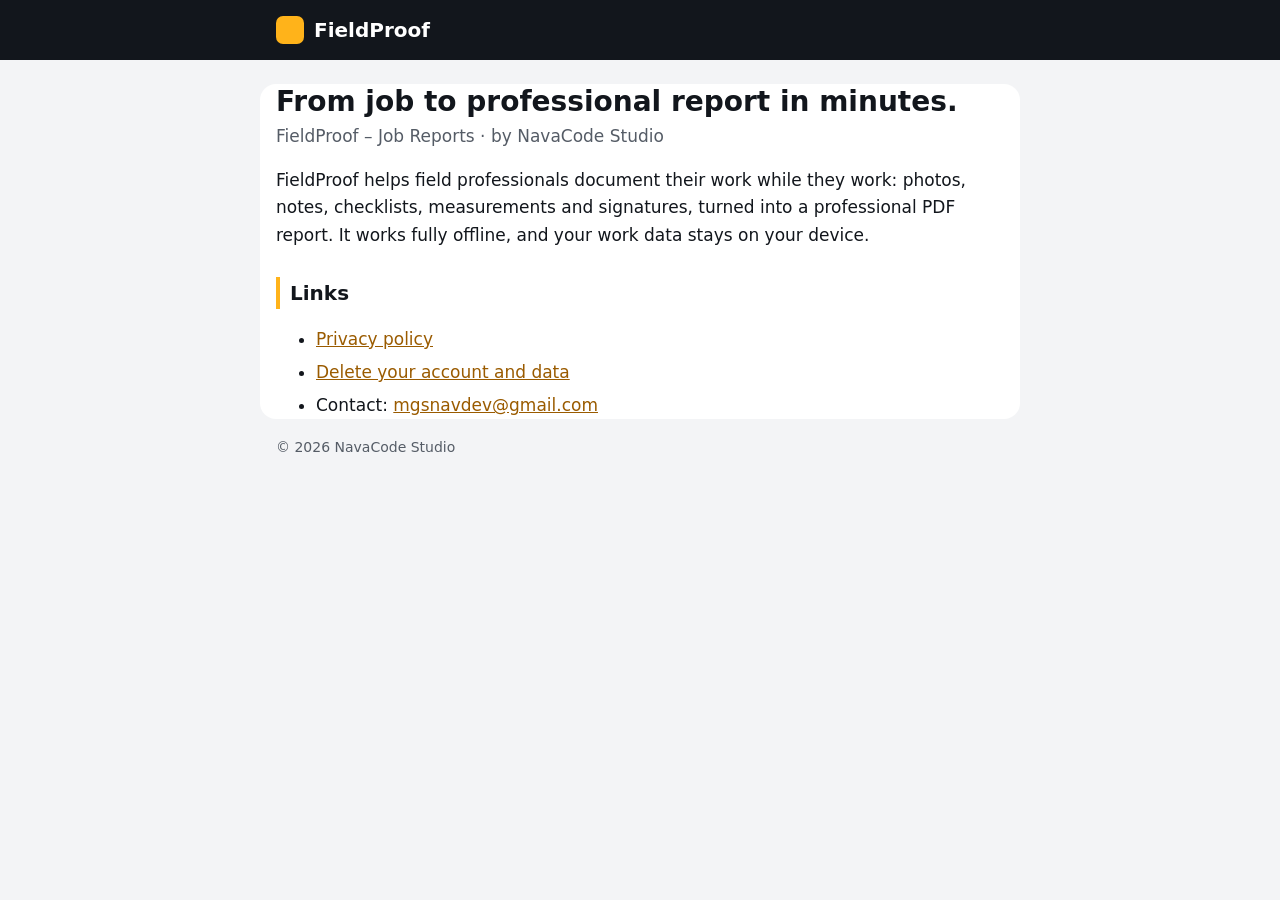
==== index.html @ 519d34b0 "Add files via upload" ====
<!doctype html>
<html lang="en">
<head>
<meta charset="utf-8">
<meta name="viewport" content="width=device-width, initial-scale=1">
<title>FieldProof – Job Reports</title>
<meta name="description" content="FieldProof helps field professionals document their work and create professional PDF reports, even offline.">
<link rel="stylesheet" href="style.css">
</head>
<body>
<header class="top">
  <div class="wrap">
    <a class="brand" href="./"><span class="mark" aria-hidden="true"></span>FieldProof</a>
  </div>
</header>
<main class="wrap">
<h1>From job to professional report in minutes.</h1>
<p class="meta">FieldProof – Job Reports · by NavaCode Studio</p>
<p>FieldProof helps field professionals document their work while they work: photos, notes, checklists, measurements and signatures, turned into a professional PDF report. It works fully offline, and your work data stays on your device.</p>
<h2>Links</h2>
<ul>
  <li><a href="privacy.html">Privacy policy</a></li>
  <li><a href="delete-account.html">Delete your account and data</a></li>
  <li>Contact: <a href="mailto:mgsnavdev@gmail.com">mgsnavdev@gmail.com</a></li>
</ul>
</main>
<footer class="wrap foot">© 2026 NavaCode Studio</footer>
</body>
</html>
---- style.css ----
:root {
  --bg: #f3f4f6;
  --card: #ffffff;
  --ink: #12161c;
  --muted: #555c66;
  --amber: #ffb31a;
  --line: #e2e5ea;
  --link: #9a5b00;
}
@media (prefers-color-scheme: dark) {
  :root {
    --bg: #12161c;
    --card: #1c222b;
    --ink: #eef0f3;
    --muted: #a8b0ba;
    --line: #2c333d;
    --link: #ffb31a;
  }
}
* { box-sizing: border-box; }
body {
  margin: 0;
  background: var(--bg);
  color: var(--ink);
  font: 17px/1.6 system-ui, -apple-system, "Segoe UI", Roboto, sans-serif;
}
.wrap { max-width: 760px; margin: 0 auto; padding: 0 16px; }
.top { background: #12161c; color: #fff; }
.top .wrap { display: flex; align-items: center; justify-content: space-between; min-height: 60px; gap: 12px; flex-wrap: wrap; }
.brand { color: #fff; text-decoration: none; font-weight: 700; font-size: 20px; display: flex; align-items: center; gap: 10px; }
.mark { width: 28px; height: 28px; border-radius: 7px; background: var(--amber); display: inline-block; }
.top nav a { color: var(--amber); text-decoration: none; }
main { background: var(--card); margin-top: 24px; margin-bottom: 24px; padding-top: 8px; padding-bottom: 24px; border-radius: 16px; }
h1 { font-size: 28px; line-height: 1.25; margin: 24px 0 4px; }
h2 { font-size: 20px; margin: 28px 0 8px; padding-left: 10px; border-left: 4px solid var(--amber); }
.meta { color: var(--muted); margin-top: 0; }
.box { background: var(--bg); border-radius: 12px; padding: 14px 16px; margin: 16px 0; }
a { color: var(--link); }
hr { border: 0; border-top: 1px solid var(--line); margin: 40px 0; }
li { margin: 6px 0; }
code { background: var(--bg); padding: 1px 5px; border-radius: 4px; }
.foot { color: var(--muted); font-size: 14px; padding-bottom: 32px; }
.foot a { color: var(--muted); }
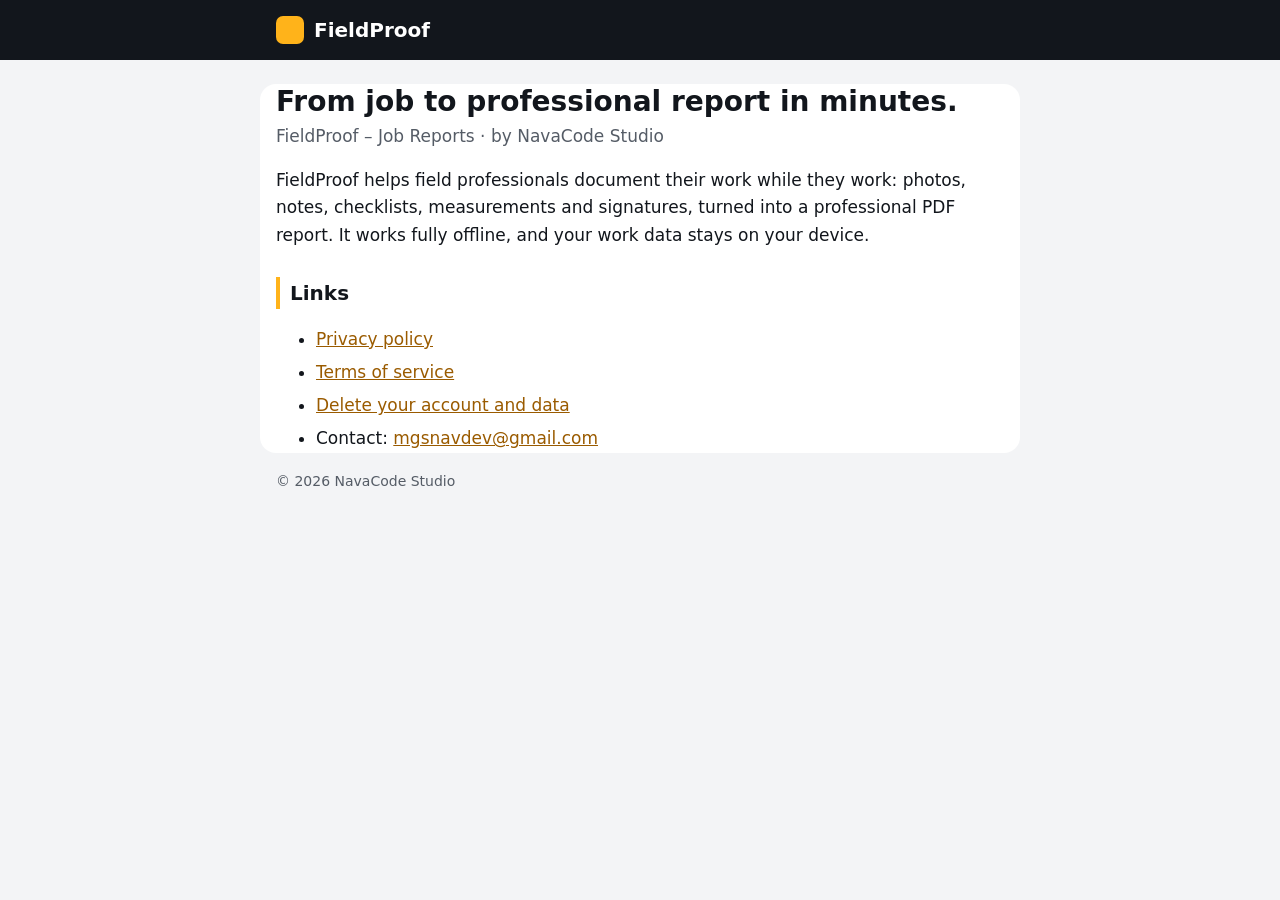
==== commit 9de7490a: "Add files via upload" ====
--- a/index.html
+++ b/index.html
@@ -20,6 +20,7 @@
 <h2>Links</h2>
 <ul>
   <li><a href="privacy.html">Privacy policy</a></li>
+  <li><a href="terms.html">Terms of service</a></li>
   <li><a href="delete-account.html">Delete your account and data</a></li>
   <li>Contact: <a href="mailto:mgsnavdev@gmail.com">mgsnavdev@gmail.com</a></li>
 </ul>
